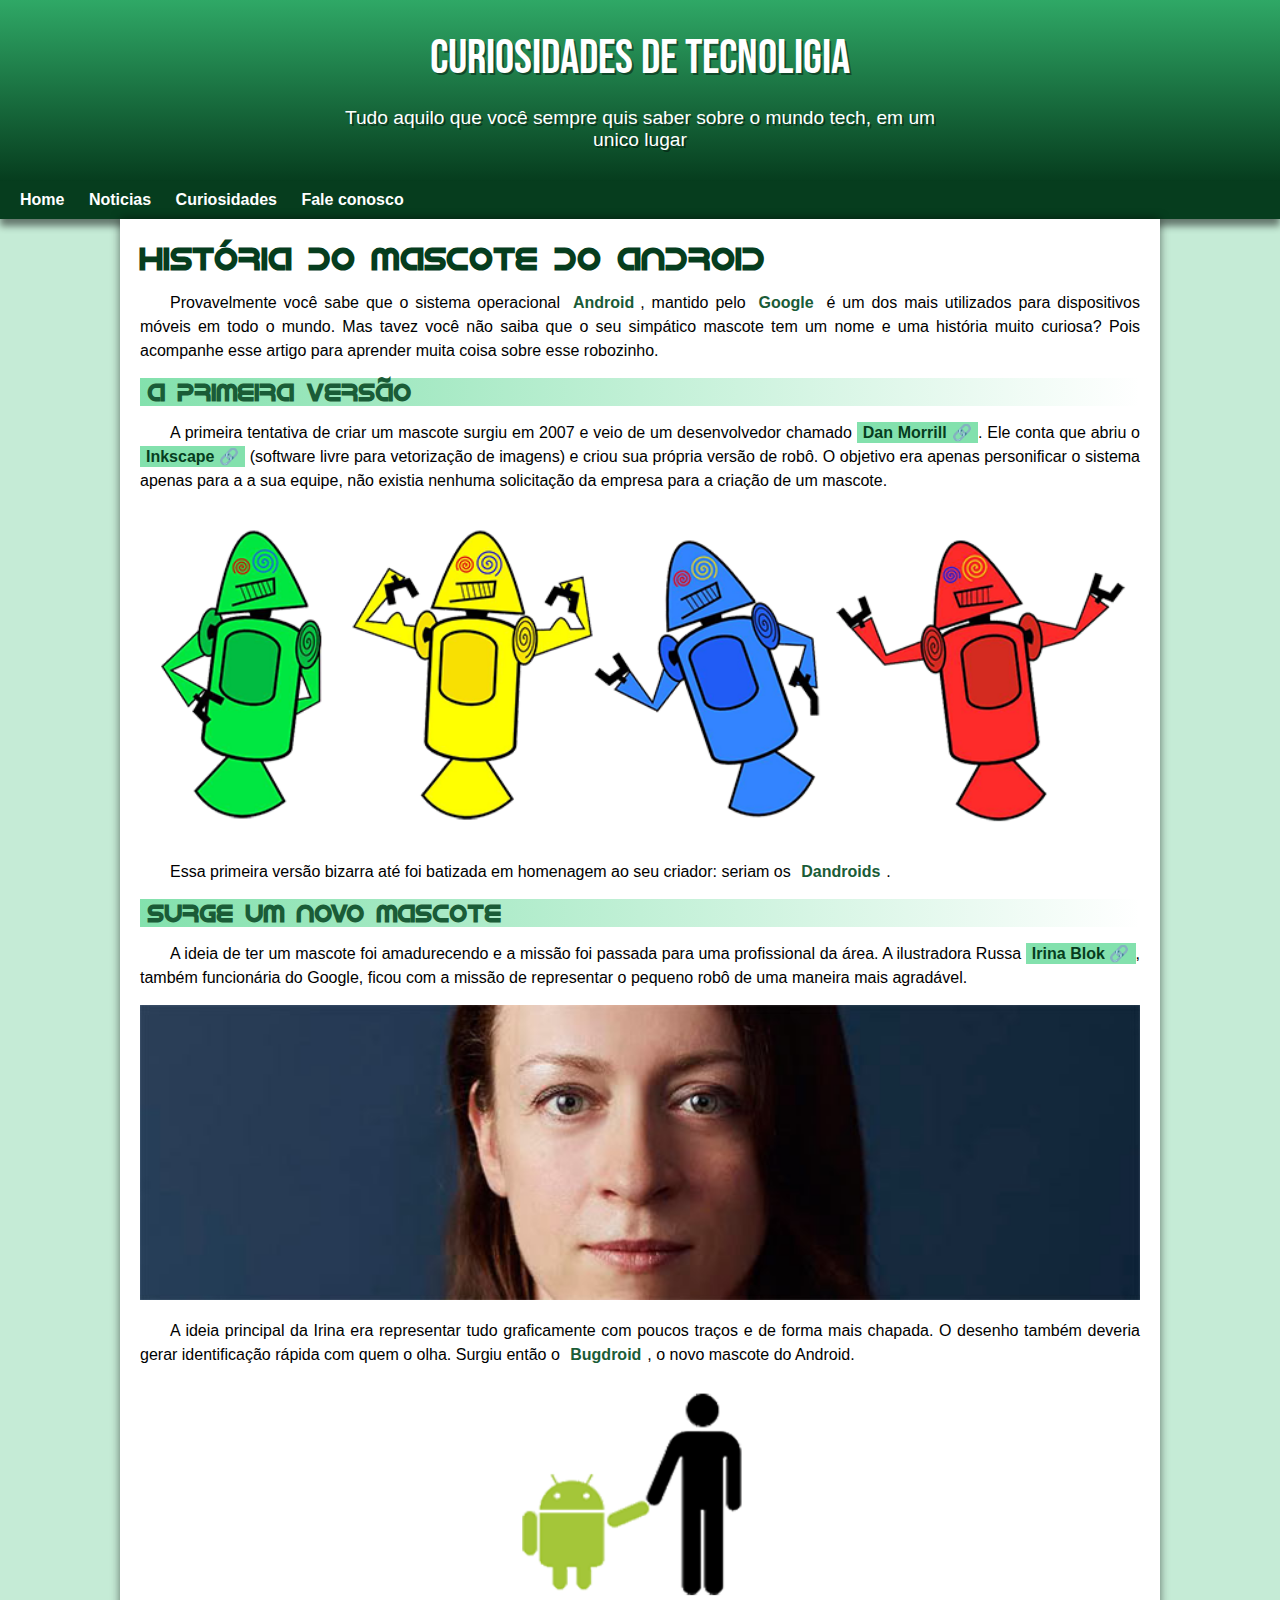
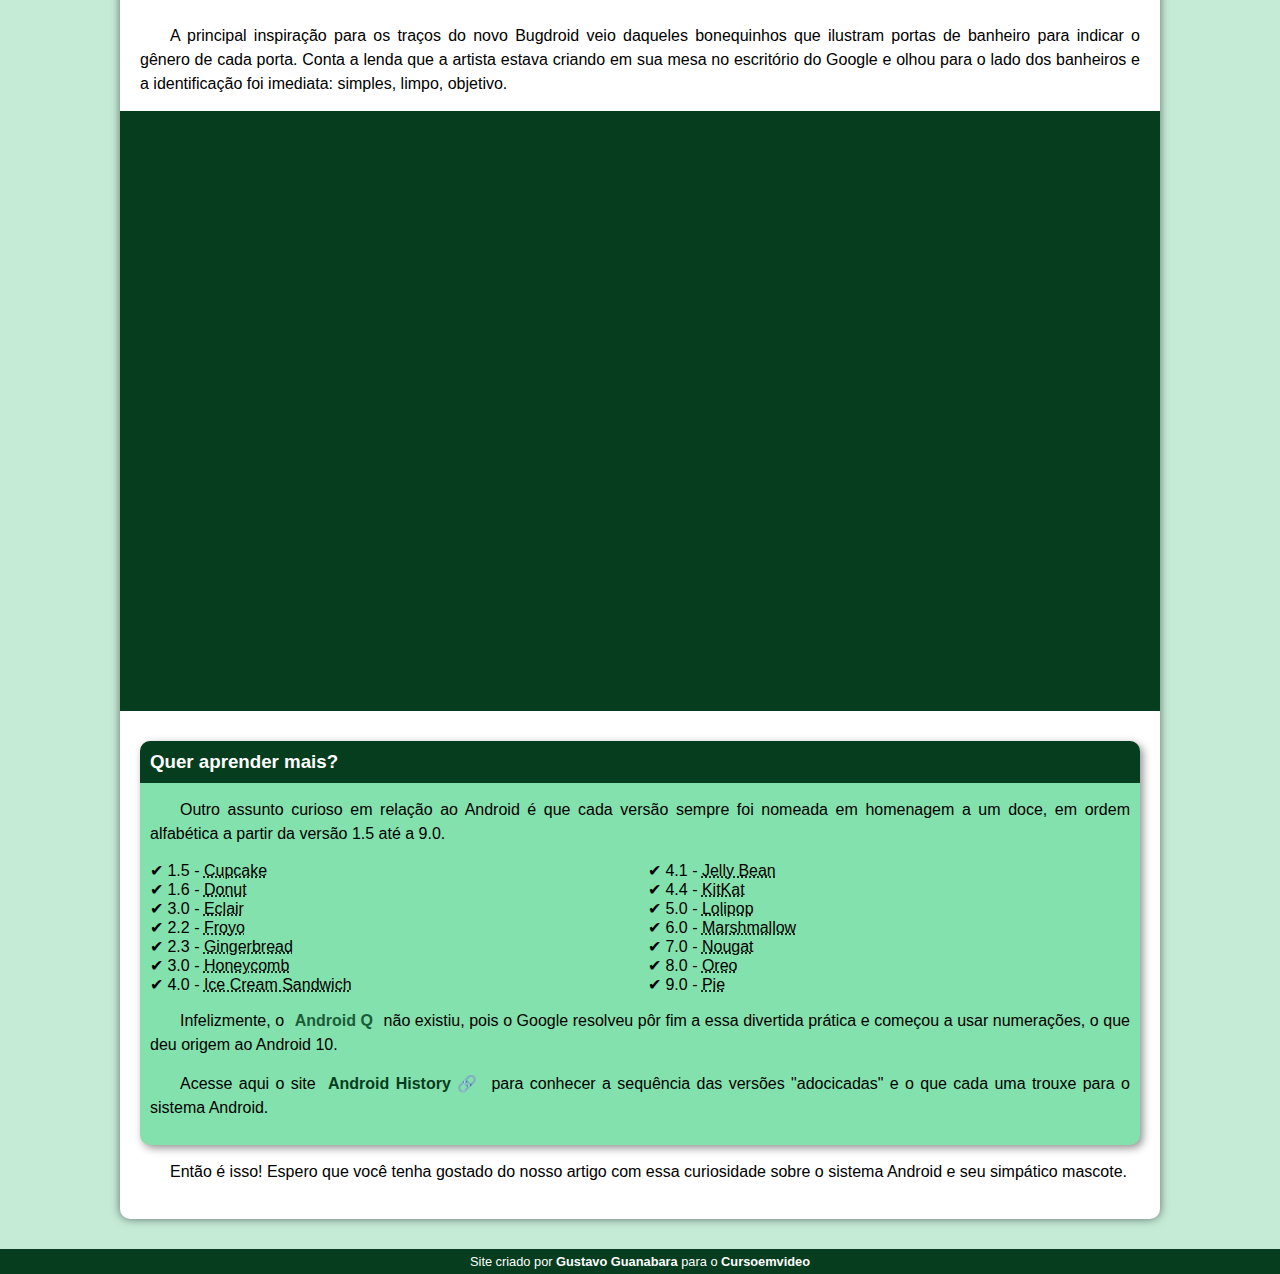
==== index.html @ e1ef5a9e "Rename index.html.html to index.html" ====
<!DOCTYPE html>
<html lang="pt-br">
<head>
    <meta charset="UTF-8">
    <meta name="viewport" content="width=device-width, initial-scale=1.0">
    <title>Como surgiu o mascote do android</title>
    <link rel="shortcut icon" href="imagens/favicon.ico" type="image/x-icon">
    <link rel="stylesheet" href="estilo/style.css">
</head>
<body>
    <header>
        <h1>Curiosidades de tecnoligia</h1>
        <p>Tudo aquilo que você sempre quis saber sobre o mundo tech, em um unico lugar</p>
    </header>
    <nav>
        <a href="#">Home</a>
        <a href="#">Noticias</a>
        <a href="#">Curiosidades</a>
        <a href="#">Fale conosco</a>
    </nav>
    <main>
        <article>
            <h1>História do Mascote do Android</h1>

            <p>Provavelmente você sabe que o sistema operacional <strong>Android</strong>, mantido pelo <strong>Google</strong> é um dos mais utilizados para dispositivos móveis em todo o mundo. Mas tavez você não saiba que o seu simpático mascote tem um nome e uma história muito curiosa? Pois acompanhe esse artigo para aprender muita coisa sobre esse robozinho.</p>

            <h2>A primeira versão</h2>

            <p>A primeira tentativa de criar um mascote surgiu em 2007 e veio de um desenvolvedor chamado <a href="https://androidcommunity.com/dan-morrill-shows-us-the-android-mascot-that-almost-was-20130103/" target="_blank" class="externo">Dan Morrill</a>. Ele conta que abriu o <a href="https://inkscape.org/pt-br/" target="_blank" class="externo">Inkscape</a> (software livre para vetorização de imagens) e criou sua própria versão de robô. O objetivo era apenas personificar o sistema apenas para a a sua equipe, não existia nenhuma solicitação da empresa para a criação de um mascote.</p>

            <picture>
                <source media="(max-width: 700px)" srcset="imagens/dan-droids-pq.png">
                <img src="imagens/dan-droids.png" alt="Primeiro mascote do android">
            </picture>

            <p>Essa primeira versão bizarra até foi batizada em homenagem ao seu criador: seriam os <strong>Dandroids</strong>.</p>

            <h2>Surge um novo mascote</h2>

            <p>A ideia de ter um mascote foi amadurecendo e a missão foi passada para uma profissional da área. A ilustradora Russa <a href="https://www.irinablok.com/android" target="_blank" class="externo">Irina Blok</a>, também funcionária do Google, ficou com a missão de representar o pequeno robô de uma maneira mais agradável.</p>

            <picture>
                <source media="(max-width: 700px)" srcset="imagens/irina-blok-pq.jpg">
                <img src="imagens/irina-blok.jpg" alt="Irina Blok, criadora do Bugdroid">
            </picture>

            <p>A ideia principal da Irina era representar tudo graficamente com poucos traços e de forma mais chapada. O desenho também deveria gerar identificação rápida com quem o olha. Surgiu então o <strong>Bugdroid</strong>, o novo mascote do Android.</p>

            <img src="imagens/bugdroid.png" class="pequena" alt="Bugdroid">

            <p>A principal inspiração para os traços do novo Bugdroid veio daqueles bonequinhos que ilustram portas de banheiro para indicar o gênero de cada porta. Conta a lenda que a artista estava criando em sua mesa no escritório do Google e olhou para o lado dos banheiros e a identificação foi imediata: simples, limpo, objetivo.</p>

            <div class="video">
                <iframe width="560" height="315" src="https://www.youtube.com/embed/l2UDgpLz20M?si=gXh0lyUuf7xscI7B" title="YouTube video player" frameborder="0" allow="accelerometer; autoplay; clipboard-write; encrypted-media; gyroscope; picture-in-picture; web-share" allowfullscreen></iframe>
            </div>

            
            <aside>
                <h3>Quer aprender mais?</h3>

                <p>Outro assunto curioso em relação ao Android é que cada versão sempre foi nomeada em homenagem a um doce, em ordem alfabética a partir da versão 1.5 até a 9.0.</p>
                
                <ul>
                    <li>1.5 - <abbr title="Bolo de copo">Cupcake</abbr></li>
                    <li>1.6 - <abbr title="Rosquinha">Donut</abbr></li>
                    <li>3.0 - <abbr title="Bomba">Eclair</abbr></li>
                    <li>2.2 - <abbr title="Iorgute">Froyo</abbr></li>
                    <li>2.3 - <abbr title="Biscoito de Gengibre">Gingerbread</abbr></li>
                    <li>3.0 - <abbr title="Favo de Mel">Honeycomb</abbr></li>
                    <li>4.0 - <abbr title="sanduiche de Sorvete">Ice Cream Sandwich</abbr></li>
                    <li>4.1 - <abbr title="Jujuba">Jelly Bean</abbr></li>
                    <li>4.4 - <abbr title="KitKat">KitKat</abbr></li>
                    <li>5.0 - <abbr title="Pirulito">Lolipop</abbr></li>
                    <li>6.0 - <abbr title="Marshmallow">Marshmallow</abbr></li>
                    <li>7.0 - <abbr title="Torrone">Nougat</abbr></li>
                    <li>8.0 - <abbr title="Orep">Oreo</abbr></li>
                    <li>9.0 - <abbr title="Torta">Pie</abbr></li>
                </ul>

                <p>
                    Infelizmente, o <strong>Android Q</strong> não existiu, pois o Google resolveu pôr fim a essa divertida prática e começou a usar numerações, o que deu origem ao Android 10.
                </p>
                <p>
                    Acesse aqui o site <a href="https://www.android.com/intl/en_uk/history/" target="_blank" class="externo">Android History</a> para conhecer a sequência das versões "adocicadas" e o que cada uma trouxe para o sistema Android.
                </p>
            </aside>

            <p>Então é isso! Espero que você tenha gostado do nosso artigo com essa curiosidade sobre o sistema Android e seu simpático mascote.</p>
        </article>
    </main>
    <footer>
        <p>Site criado por <a href="https://gustavoguanabara.github.io/" target="_blank">Gustavo Guanabara</a> para o <a href="https://www.youtube.com/@CursoemVideo" target="_blank">Cursoemvideo</a></p>
    </footer>
</body>
</html>
---- estilo/style.css ----
@charset "UTF-8";

@import url('https://fonts.googleapis.com/css2?family=Bebas+Neue&display=swap');

@font-face{
    font-family: 'Android';
    src: url('../fontes/idroid.otf') format('opentype');
    font-weight: normal;
}

:root{
    --cor0: #c5ebd6;
    --cor1: #83e1ad;
    --cor2: #3ddc84;
    --cor3: #2fa866;
    --cor4: #1a5c37;
    --cor5: #063d1e;

    --fonte-padrao: Arial, Verdana, Helvetica, sans-serif; 
    --fonte-destaque: 'Bebas Neue', sans-serif;
    --fonte-android: 'Android', cursive;
}

*{
    margin: 0px;
    padding: 0px;
}


body{
    background-color: var(--cor0);
    font-family: var(--fonte-padrao);
}

a.externo::after{
    content: '\00A0\1F517';
}

header{
    background-image: linear-gradient(to bottom, var(--cor3), var(--cor5)) ;
    min-height: 100px;
    text-align: center;
    padding: 30px;

}

header h1{
    font-family: var(--fonte-destaque);
    color: white;
    margin-bottom: 20px;
    font-size: 3em;
    text-shadow: 2px 2px 0 rgba(0, 0, 0, 0.407);
    font-weight: normal;
}

header > p{
    font-family: var(--fonte-padrao);
    font-size: 1.2em;
    color: white;
    padding-left: 10px;
    padding-right: 10px;
    max-width: 600px;
    margin: auto;
    text-shadow: 2px 2px 0 rgba(0, 0, 0, 0.407);
}

nav{
    background-color: var(--cor5);
    padding: 10px;
    box-shadow: 0px 7px 7px rgba(0, 0, 0, 0.489);
}

nav > a {
    color: white;
    padding: 10px;
    text-decoration: none;
    font-weight: bold;
    border-radius: 5px;
    transition-duration: 0.5s ;
}

nav > a:hover{
    background-color: var(--cor2);
    color: var(--cor5);
}

main{
    margin: auto;
    background-color: white;
    padding: 20px;;
    min-width: 300px;
    max-width: 1000px;
    box-shadow: 0px 0px 10px rgba(0, 0, 0, 0.529);
    margin-bottom: 30px;
    border-bottom-left-radius: 10px;
    border-bottom-right-radius: 10px;
}

main h1{
    font-family: var(--fonte-android);
    color: var(--cor5);
}

main h2{
    font-family: var(--fonte-android);
    color: var(--cor4);
    background-image: linear-gradient(to right, var(--cor1), transparent) ; 
    text-indent: 8px;
}

main p{
    margin: 15px 0px;
    text-align: justify;
    text-indent: 30px;
    font-size: 1em;
    line-height: 1.5em;
}

main strong{
    color: var(--cor4);
    font-weight: bold;
    padding: 2px 6px;
}

main a{
    text-decoration: none;
    font-weight: bold;
    background-color: var(--cor1);
    color: var(--cor5);
    padding: 2px 6px;
}

main a:hover{
    text-decoration: underline;
    color: var(--cor3);
}

main img{
    width: 100%;
}

main img.pequena{
    max-width: 350px;
    display: block;
    margin: auto;
}

div.video{
    background-color: var(--cor5);
    margin: 0px -20px 30px -20px;
    padding: 20px;
    padding-bottom: 58%;
    position: relative;
}

div.video > iframe{
    position: absolute;
    top: 5%;
    left: 5%;
    width: 90%;
    height: 90%;
}


aside{
    background-color: var(--cor1);
    padding: 10px;
    border-radius: 10px;
    box-shadow: 3px 3px 8px rgba(0, 0, 0, 0.43);
}

aside > ul{
    list-style-type: '\2714\00A0';
    list-style-position: inside;
    columns: 2;
    
}

aside > h3{
    background-color: var(--cor5);
    color: white;
    padding: 10px;
    margin: -10px -10px 0px -10px;
    border-radius: 10px 10px 0px 0px;
}

footer{
    background-color: var(--cor5);
    color: white;
    text-align: center;
    font-size: 0.8em;
    padding: 5px;
    
}

footer a {
    color: white;
    font-weight: bold;
    text-decoration: none;
}

footer a:hover{
    text-decoration: underline;
    color: var(--cor1);
}
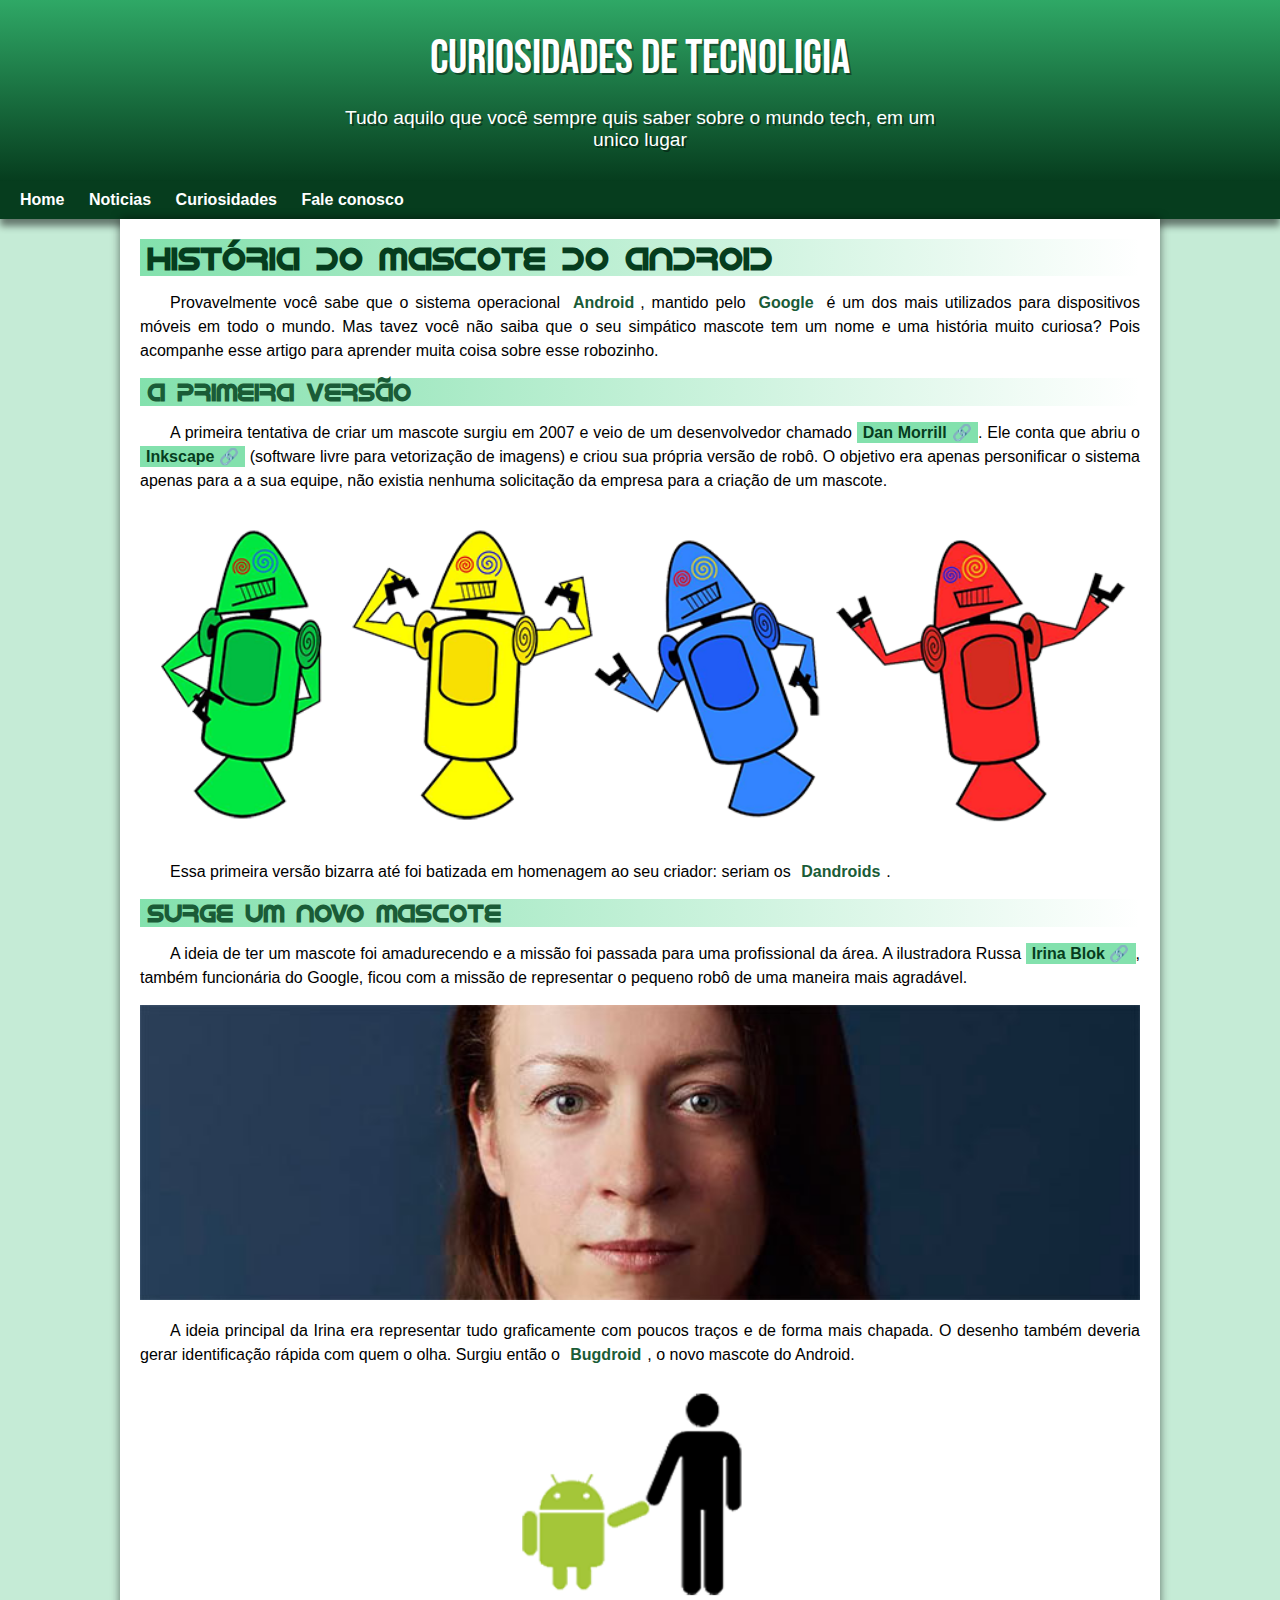
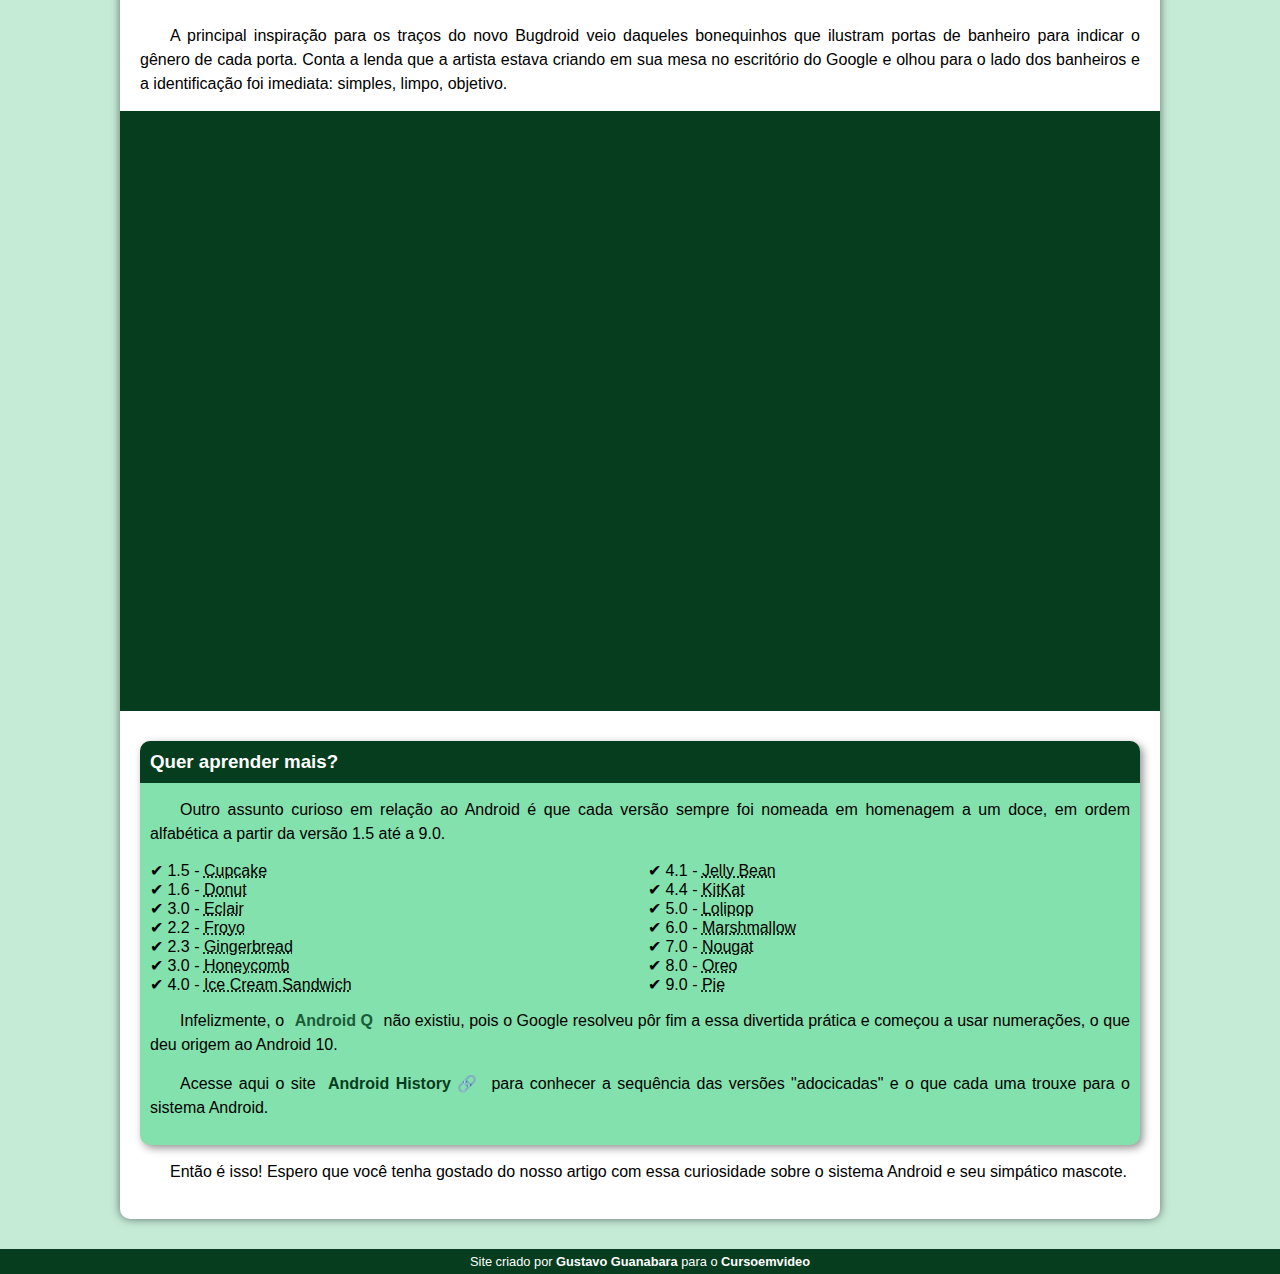
==== commit f1c63623: "Merge branch 'main' of https://github.com/RomuloQuintas/projeto-android" ====
--- a/index.html
+++ b/index.html
@@ -6,6 +6,7 @@
     <title>Como surgiu o mascote do android</title>
     <link rel="shortcut icon" href="imagens/favicon.ico" type="image/x-icon">
     <link rel="stylesheet" href="estilo/style.css">
+    <link rel="stylesheet" href="/estilo/media.css">
 </head>
 <body>
     <header>
--- a/estilo/style.css
+++ b/estilo/style.css
@@ -97,8 +97,10 @@
 }
 
 main h1{
+    background-image: linear-gradient(to right, var(--cor1), transparent);
     font-family: var(--fonte-android);
     color: var(--cor5);
+    text-indent: 8px;
 }
 
 main h2{
--- a/estilo/media.css
+++ b/estilo/media.css
@@ -0,0 +1,29 @@
+@media screen and (max-width: 720px){
+
+    header{
+        padding-bottom: 1px;
+    }
+    
+    header > h1{
+        font-size: 30px;
+    }
+    
+    header > p {
+        font-size: 13px;
+        margin-bottom: 10;
+    }
+
+    nav a{
+        font-size: 15px;
+        padding: 3px;
+    }
+    
+    main h1{
+        background-image: linear-gradient(to right, var(--cor1), transparent);
+        font-size: 15px;
+        text-indent: 8px;
+    }
+    main h2{
+        font-size: 15px;
+    }
+}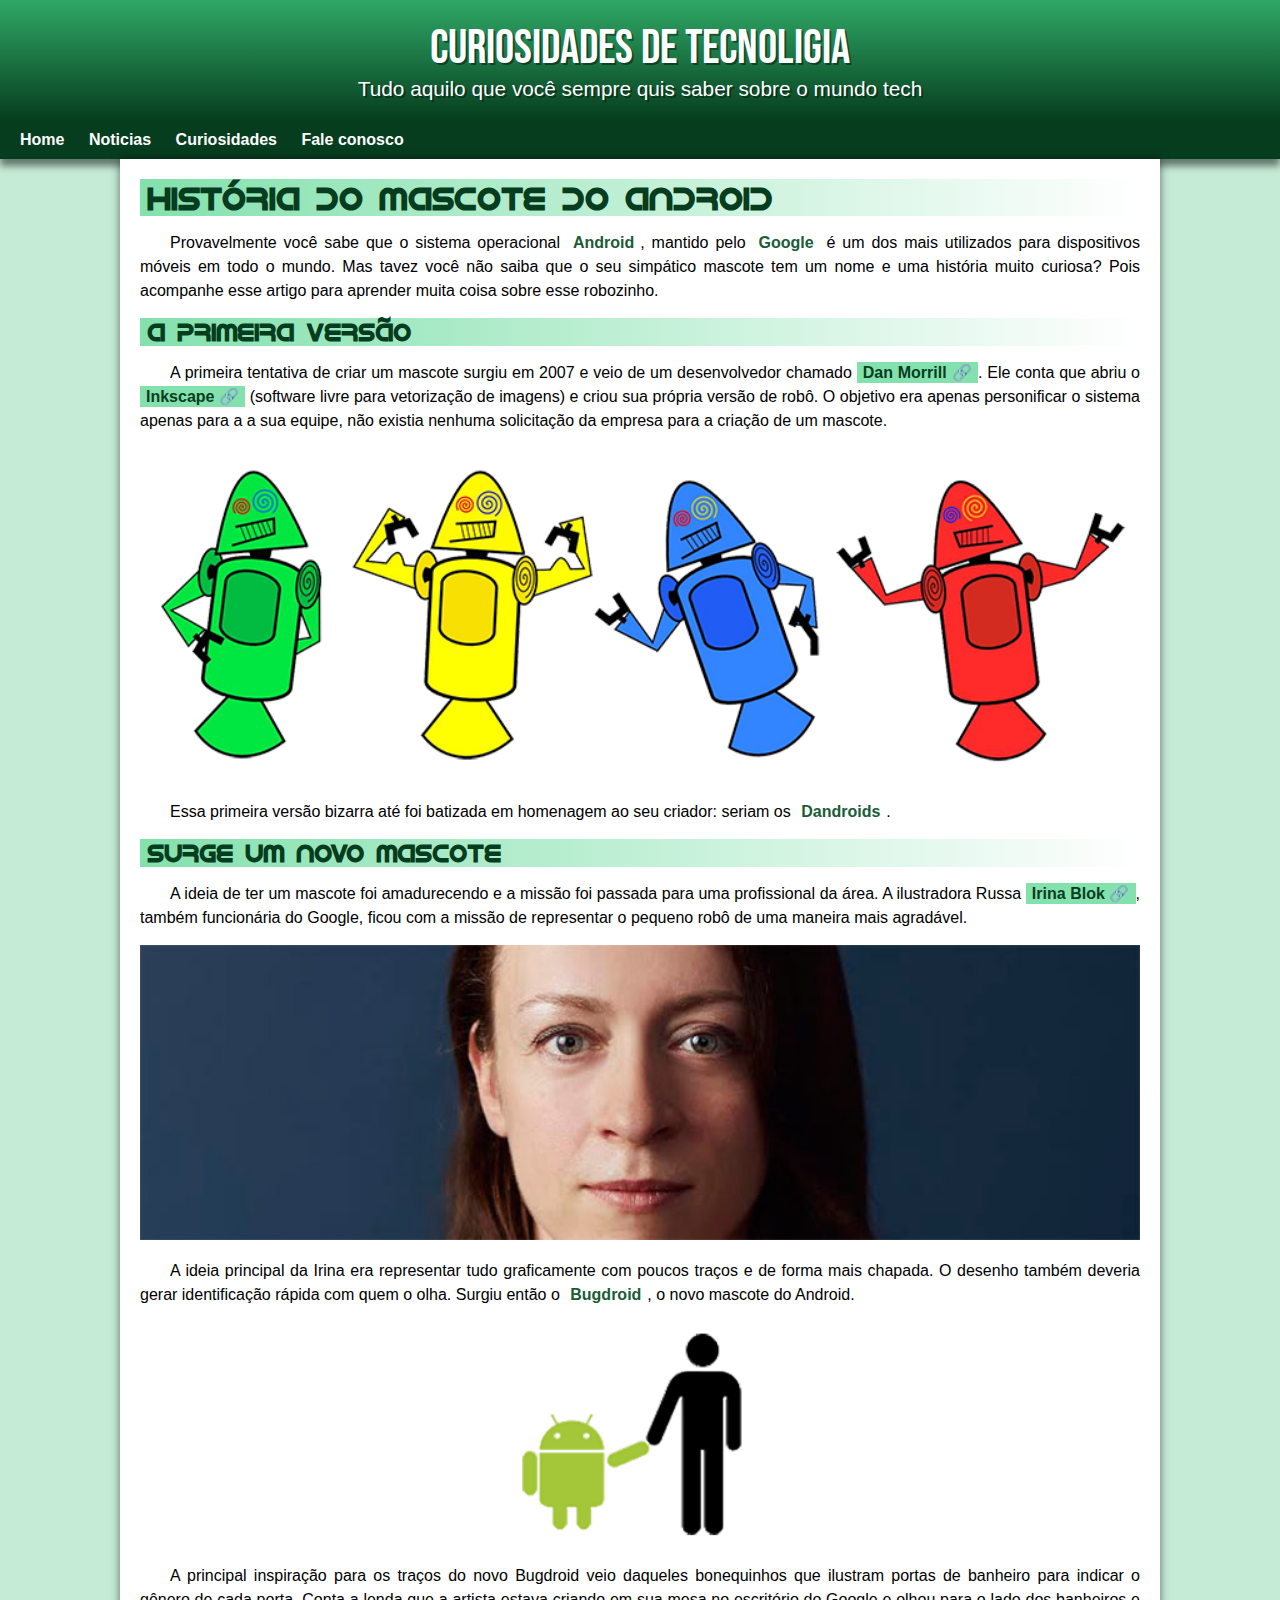
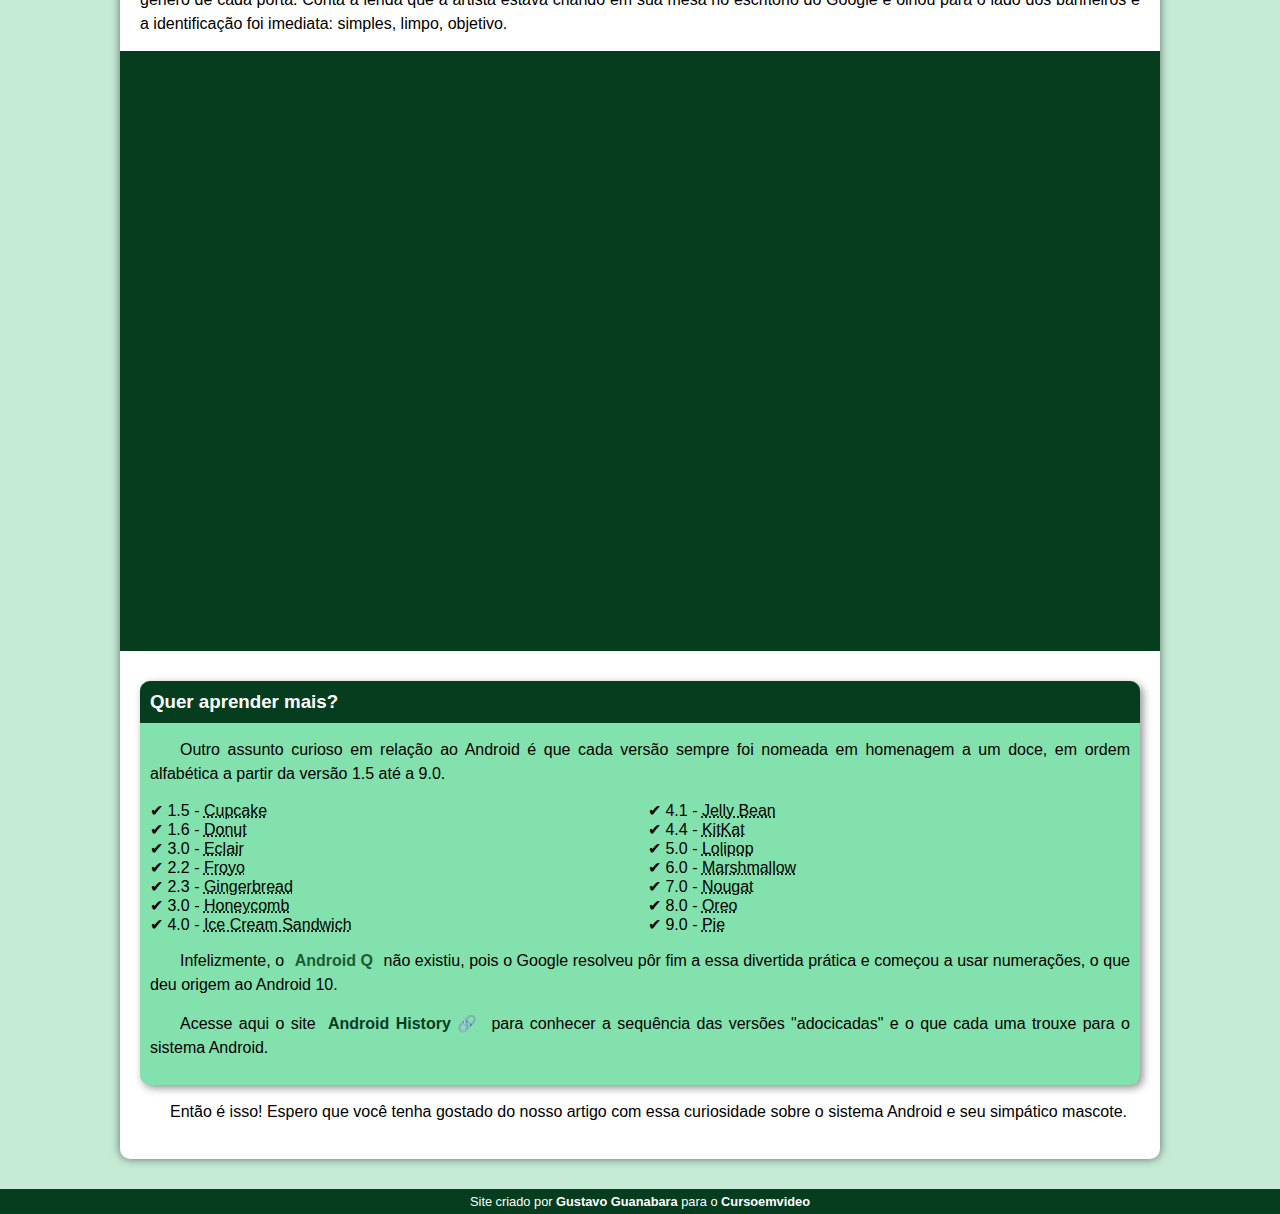
==== commit 23289075: "att002" ====
--- a/index.html
+++ b/index.html
@@ -6,12 +6,12 @@
     <title>Como surgiu o mascote do android</title>
     <link rel="shortcut icon" href="imagens/favicon.ico" type="image/x-icon">
     <link rel="stylesheet" href="estilo/style.css">
-    <link rel="stylesheet" href="/estilo/media.css">
+    <link rel="stylesheet" href="estilo/media.css">
 </head>
 <body>
     <header>
         <h1>Curiosidades de tecnoligia</h1>
-        <p>Tudo aquilo que você sempre quis saber sobre o mundo tech, em um unico lugar</p>
+        <p>Tudo aquilo que você sempre quis saber sobre o mundo tech</p>
     </header>
     <nav>
         <a href="#">Home</a>
--- a/estilo/style.css
+++ b/estilo/style.css
@@ -38,16 +38,16 @@
 
 header{
     background-image: linear-gradient(to bottom, var(--cor3), var(--cor5)) ;
-    min-height: 100px;
+    min-height: 80px;
     text-align: center;
-    padding: 30px;
+    padding: 20px;
 
 }
 
 header h1{
     font-family: var(--fonte-destaque);
     color: white;
-    margin-bottom: 20px;
+    margin-bottom: 0px;
     font-size: 3em;
     text-shadow: 2px 2px 0 rgba(0, 0, 0, 0.407);
     font-weight: normal;
@@ -55,7 +55,7 @@
 
 header > p{
     font-family: var(--fonte-padrao);
-    font-size: 1.2em;
+    font-size: 1.3em;
     color: white;
     padding-left: 10px;
     padding-right: 10px;
@@ -97,15 +97,16 @@
 }
 
 main h1{
-    background-image: linear-gradient(to right, var(--cor1), transparent);
     font-family: var(--fonte-android);
     color: var(--cor5);
     text-indent: 8px;
+    background-image: linear-gradient(to right, var(--cor1), transparent) ; 
+
 }
 
 main h2{
     font-family: var(--fonte-android);
-    color: var(--cor4);
+    color: var(--cor5);
     background-image: linear-gradient(to right, var(--cor1), transparent) ; 
     text-indent: 8px;
 }
--- a/estilo/media.css
+++ b/estilo/media.css
@@ -1,21 +1,25 @@
 @media screen and (max-width: 720px){
 
     header{
-        padding-bottom: 1px;
+        padding: 15px;
+        background-color: blue;
+        margin-bottom: 0px;
+        min-height: 20px;
     }
     
     header > h1{
-        font-size: 30px;
+        font-size: 25px;
     }
     
     header > p {
-        font-size: 13px;
-        margin-bottom: 10;
+        font-size: 10px;
+        
     }
 
     nav a{
         font-size: 15px;
         padding: 3px;
+        border: 0.1em solid #2fa866;
     }
     
     main h1{
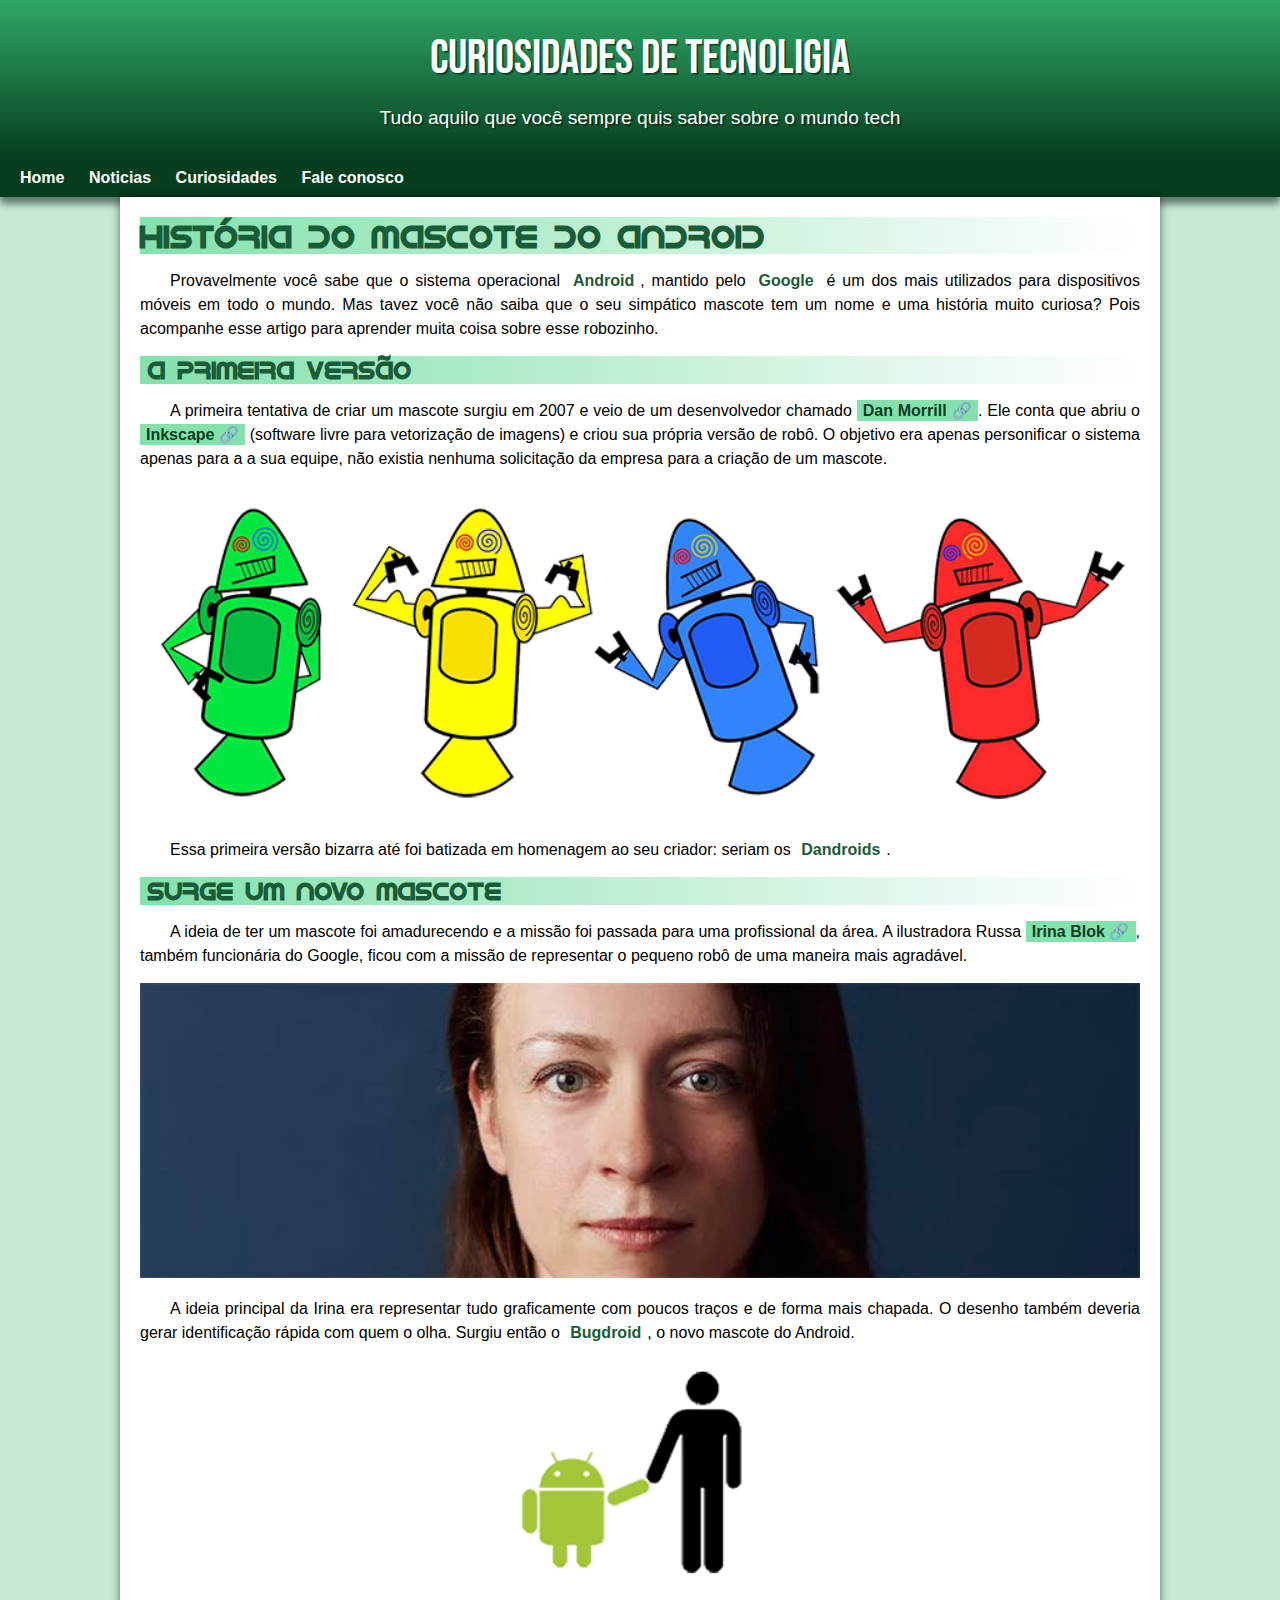
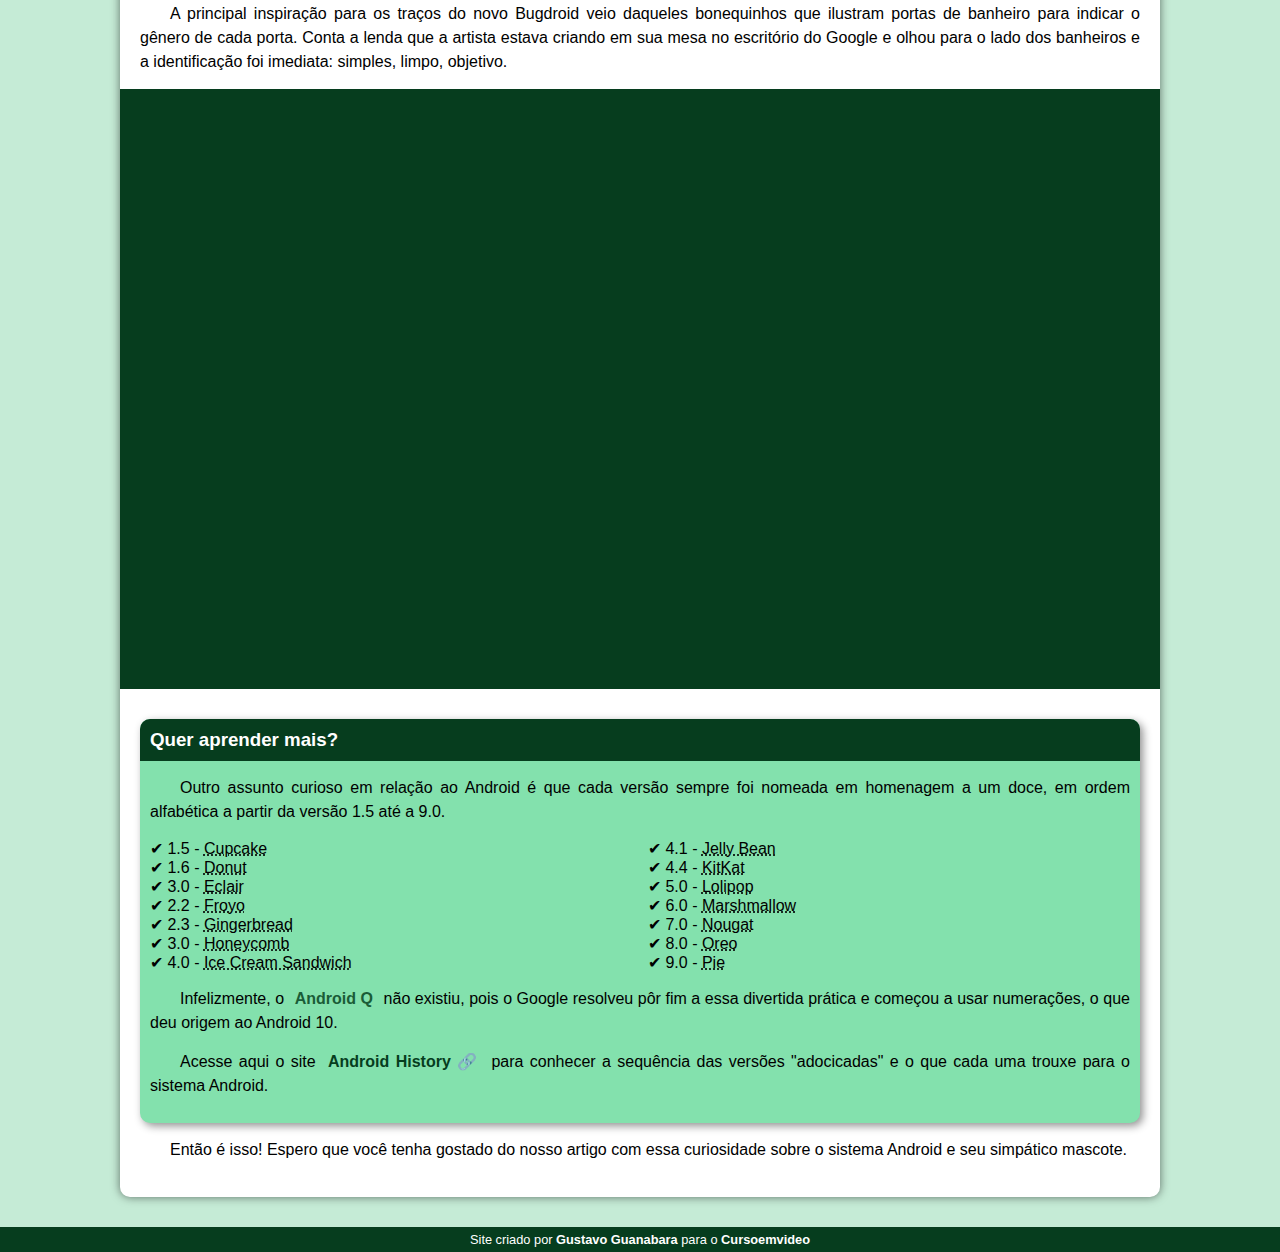
==== commit 58bbf197: "att icon" ====
--- a/index.html
+++ b/index.html
@@ -4,7 +4,7 @@
     <meta charset="UTF-8">
     <meta name="viewport" content="width=device-width, initial-scale=1.0">
     <title>Como surgiu o mascote do android</title>
-    <link rel="shortcut icon" href="imagens/favicon.ico" type="image/x-icon">
+    <link rel="shortcut icon" href="imagens/favicon" type="image/x-icon">
     <link rel="stylesheet" href="estilo/style.css">
     <link rel="stylesheet" href="estilo/media.css">
 </head>
--- a/estilo/style.css
+++ b/estilo/style.css
@@ -38,16 +38,16 @@
 
 header{
     background-image: linear-gradient(to bottom, var(--cor3), var(--cor5)) ;
-    min-height: 80px;
+    min-height: 70px;
     text-align: center;
-    padding: 20px;
+    padding: 30px;
 
 }
 
 header h1{
     font-family: var(--fonte-destaque);
     color: white;
-    margin-bottom: 0px;
+    margin-bottom: 20px;
     font-size: 3em;
     text-shadow: 2px 2px 0 rgba(0, 0, 0, 0.407);
     font-weight: normal;
@@ -55,7 +55,7 @@
 
 header > p{
     font-family: var(--fonte-padrao);
-    font-size: 1.3em;
+    font-size: 1.2em;
     color: white;
     padding-left: 10px;
     padding-right: 10px;
@@ -97,16 +97,14 @@
 }
 
 main h1{
+    background-image: linear-gradient(to right, var(--cor1), transparent) ;
     font-family: var(--fonte-android);
-    color: var(--cor5);
-    text-indent: 8px;
-    background-image: linear-gradient(to right, var(--cor1), transparent) ; 
-
+    color: var(--cor4);
 }
 
 main h2{
     font-family: var(--fonte-android);
-    color: var(--cor5);
+    color: var(--cor4);
     background-image: linear-gradient(to right, var(--cor1), transparent) ; 
     text-indent: 8px;
 }
--- a/estilo/media.css
+++ b/estilo/media.css
@@ -1,33 +1,35 @@
-@media screen and (max-width: 720px){
+@media screen and (max-width: 740px){
+
 
     header{
         padding: 15px;
-        background-color: blue;
+    }
+
+    header > h1{
+        font-size: 30px;
         margin-bottom: 0px;
-        min-height: 20px;
     }
-    
-    header > h1{
-        font-size: 25px;
-    }
-    
-    header > p {
-        font-size: 10px;
-        
+
+    header > p{
+        font-size: 13px;
     }
 
     nav a{
+        font-size: 14px;
+        border: 2px solid white;
+        padding: 3px;
+    }
+
+    main h1 {
         font-size: 15px;
-        padding: 3px;
-        border: 0.1em solid #2fa866;
     }
-    
-    main h1{
-        background-image: linear-gradient(to right, var(--cor1), transparent);
-        font-size: 15px;
-        text-indent: 8px;
-    }
+
     main h2{
         font-size: 15px;
     }
+
+    footer{
+        font-size: 12px;
+    }
+
 }